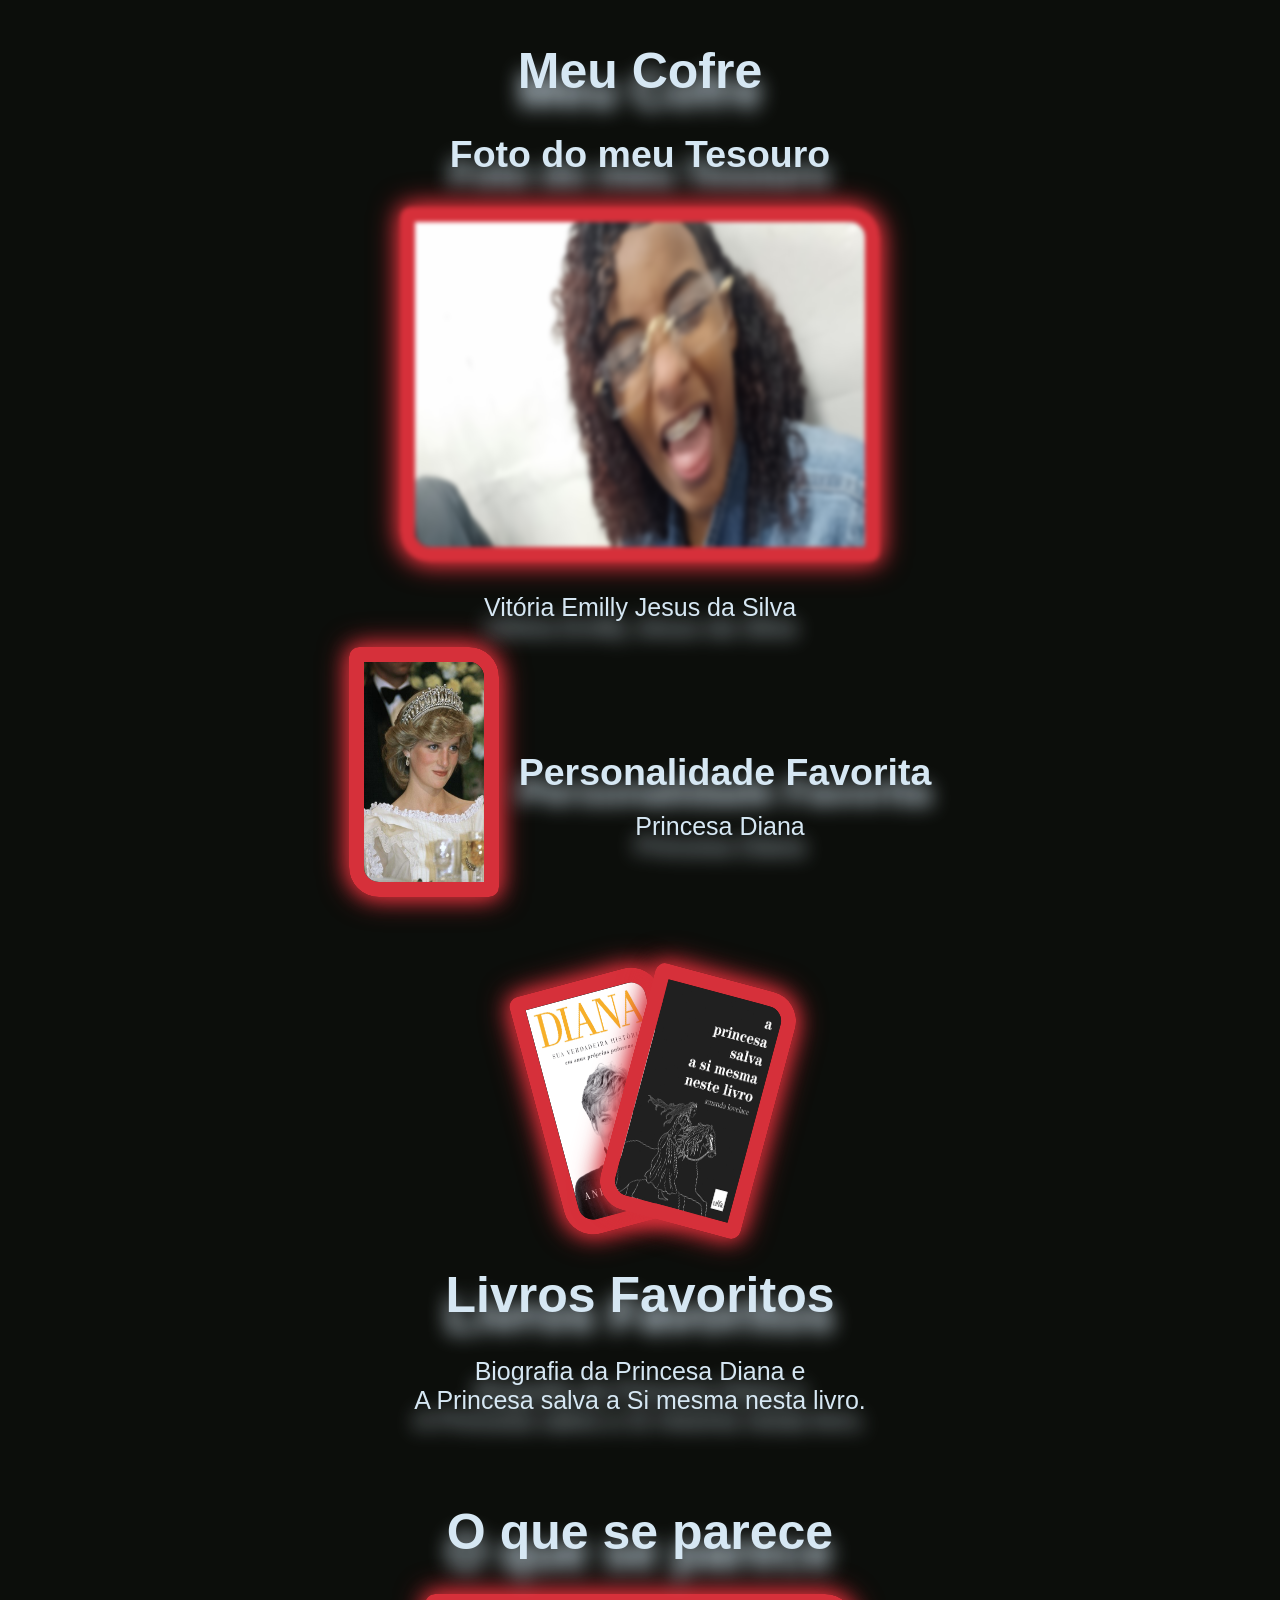
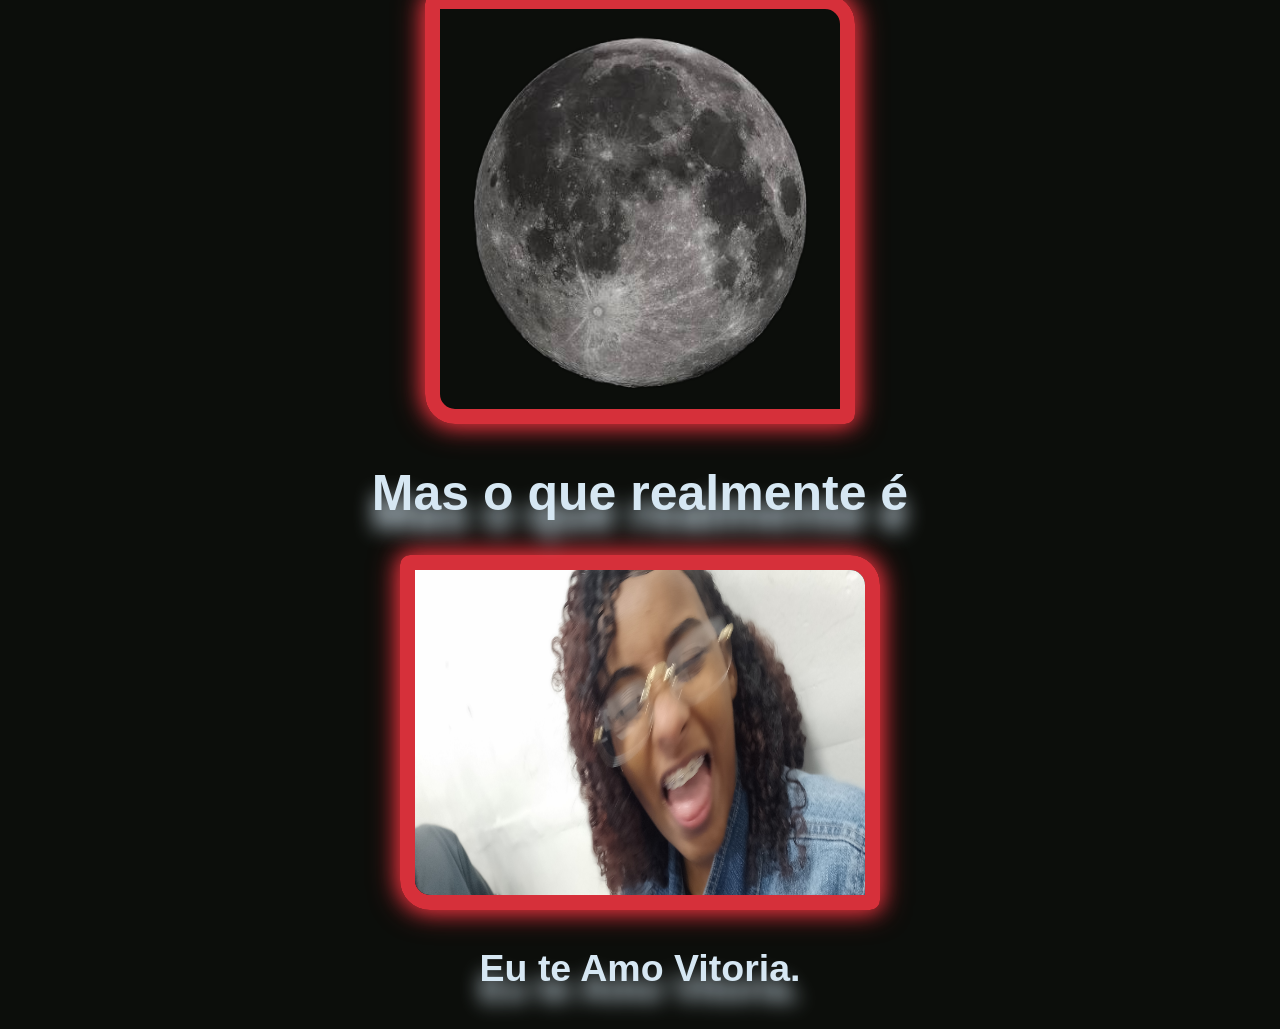
==== index2.html @ 27d06514 "Add files via upload" ====
<!DOCTYPE html>
<html lang="pt-BR">
    <head>
        <meta charset="UTF-8">
        <meta name="viewport" content="width=device-width,initial-scale=1.0">
        <meta name="author" content="Paulo">
        <meta name="description" content="Meu Amor">
        <link rel="stylesheet" href="style2.css">
        <link rel="icon" type="images/png" href="icone.png">
        <title>Meu Amor</title>
    </head>
    <body>
        <div>
            <h1>Meu Cofre</h1>
            <h2>Foto do meu Tesouro</h2>
            <img id="meuamor" src="imagens/meuamor.png" width="450px" height="325px">
            <p>
                Vitória Emilly Jesus da Silva
            </p>
            <div id="pf">
                <img src="imagens/diana.png" width="120px" height="220px">
                <h2>Personalidade Favorita</h2>
            </div>
            <p id="pfnome">
                Princesa Diana
            </p>
            <div id="livros">
                <img id="livro1" src="imagens/livro1.png" width="120px" height="220px">
                <img id="livro2" src="imagens/livro2.png" width="120px" height="220px">
                <h1>Livros Favoritos</h1>
                <p>
                    Biografia da Princesa Diana e<br>
                    A Princesa salva a Si mesma nesta livro.
                </p>
            </div>
            <br>
            <h1>O que se parece</h1>
            <img src="imagens/lua.png" width="400px" height="400px">
            <h1>Mas o que realmente é</h1>
            <img src="imagens/meuamor.png" width="450px" height="325px">
            <h2>Eu te Amo Vitoria.</h2>
        </div>
    </body>
</html>
---- style2.css ----
body {
    display: flex;
    flex-direction: column;
    justify-content: center;
    align-items: center;
    text-align: center;

    font-family:'Gill Sans', 'Gill Sans MT', Calibri, 'Trebuchet MS', sans-serif;
    font-size: 25px;

    background-color: #0C0E0B;
    color: #D6E7F3;

    h1 {
        filter: drop-shadow(0 20px 10px #D6E7F3);
        font-size: 50px;
    }
    h2 {
        filter: drop-shadow(0 20px 10px #D6E7F3);
    }
    p {
        filter: drop-shadow(0 20px 10px #D6E7F3);
    }

    img {
        border: #D6303A solid 15px;
        border-radius: 10px 30px;
        box-shadow: 
        0 0 20px #D6303A,
        0 0 30px #D6303A;
    }
    img:hover {
        border: #D6E7F3 solid 15px;
        box-shadow: 
        0 0 20px #D6E7F3,
        0 0 30px #D6E7F3,
        0 0 40px #D6E7F3;
    }
    #meuamor {
        filter: blur(2px);
    }
    #meuamor:hover {
        filter: blur(0px);
    }

    #pf {
        display: flex;
        flex-direction: row;
        justify-content: center;
        align-items: center;

        gap: 20px;
    }
    #pfnome {
        position: relative;
        left: 80px;
        top: -110px;
    }
    #livro1 {
        position: relative;
        left: 50px;
        transform: rotate(-15deg);
    }
    #livro1:hover {
        transition: 0.5s;
        transform: rotate(-30deg);
    }
    #livro2 {
        position: relative;
        right: 20px;
        transform: rotate(15deg);
    }
    #livro2:hover {
        transition: 0.5s;
        transform: rotate(30deg);
    }
}
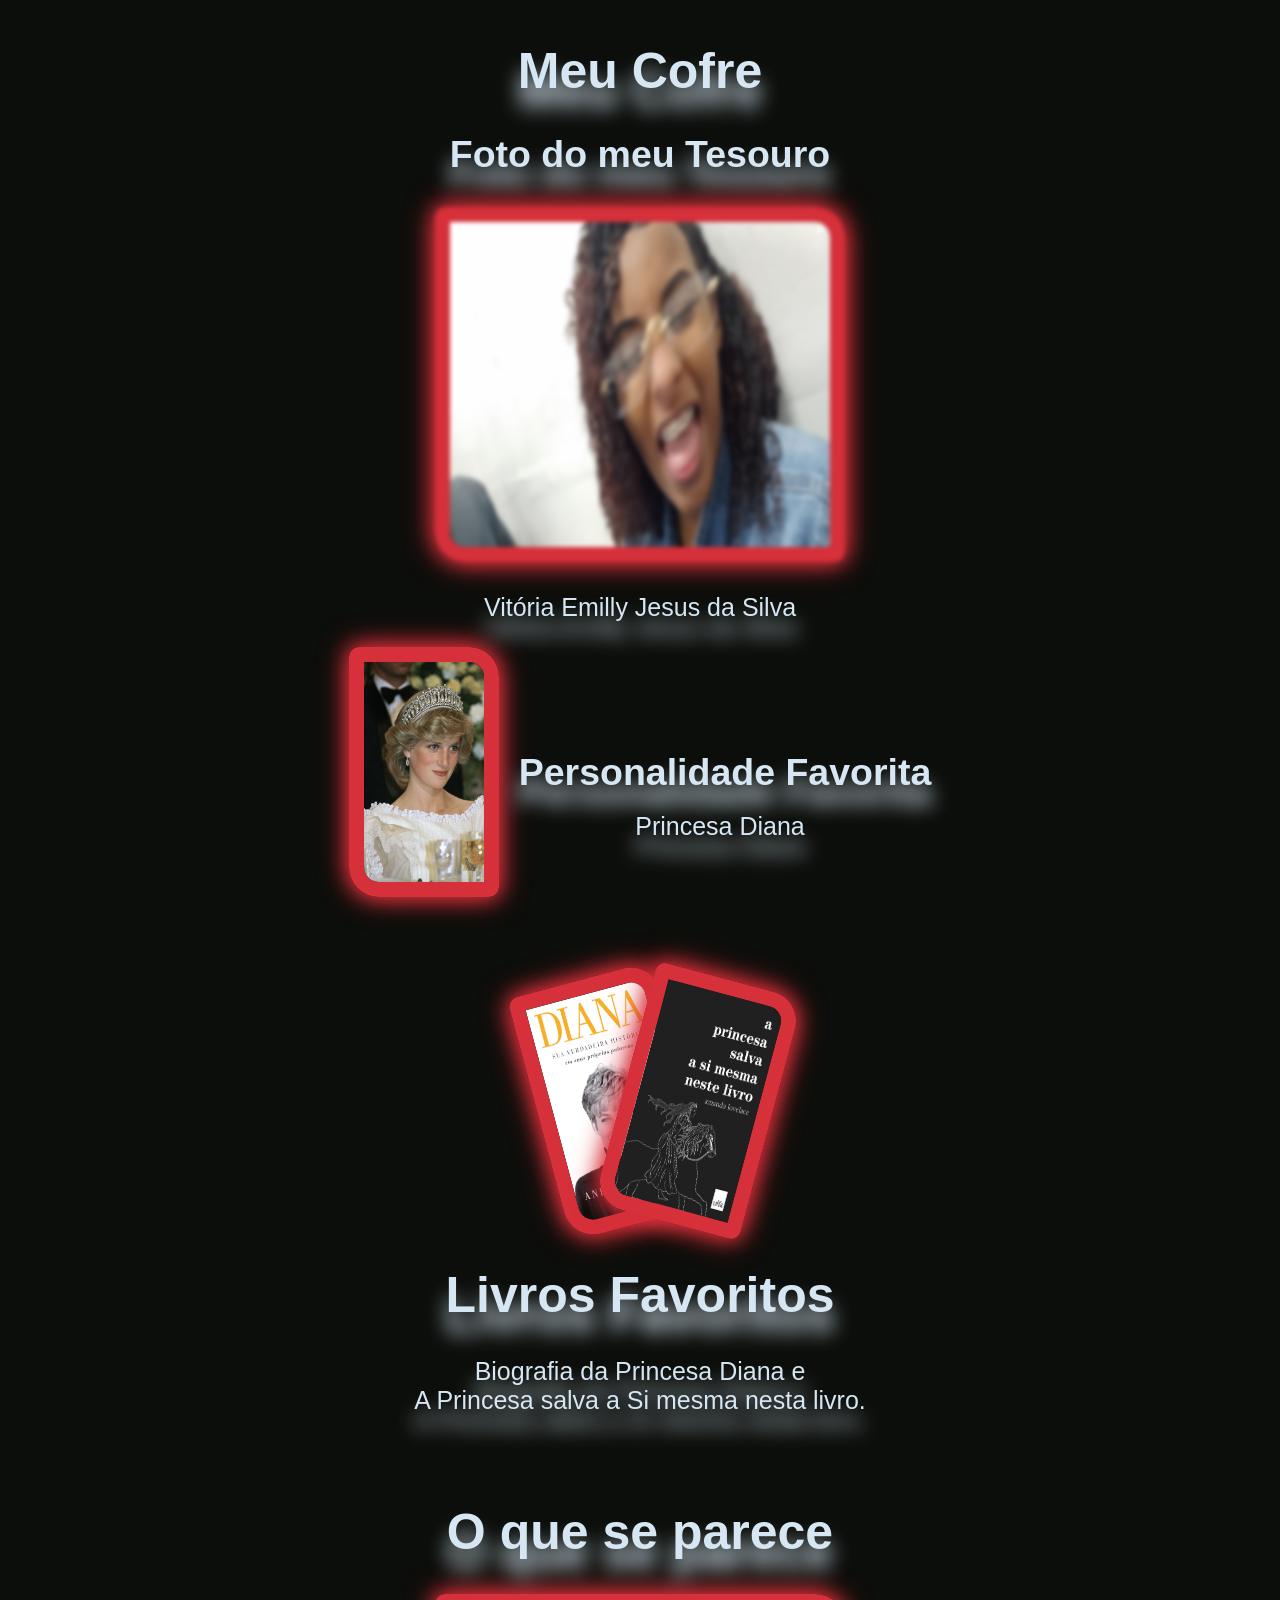
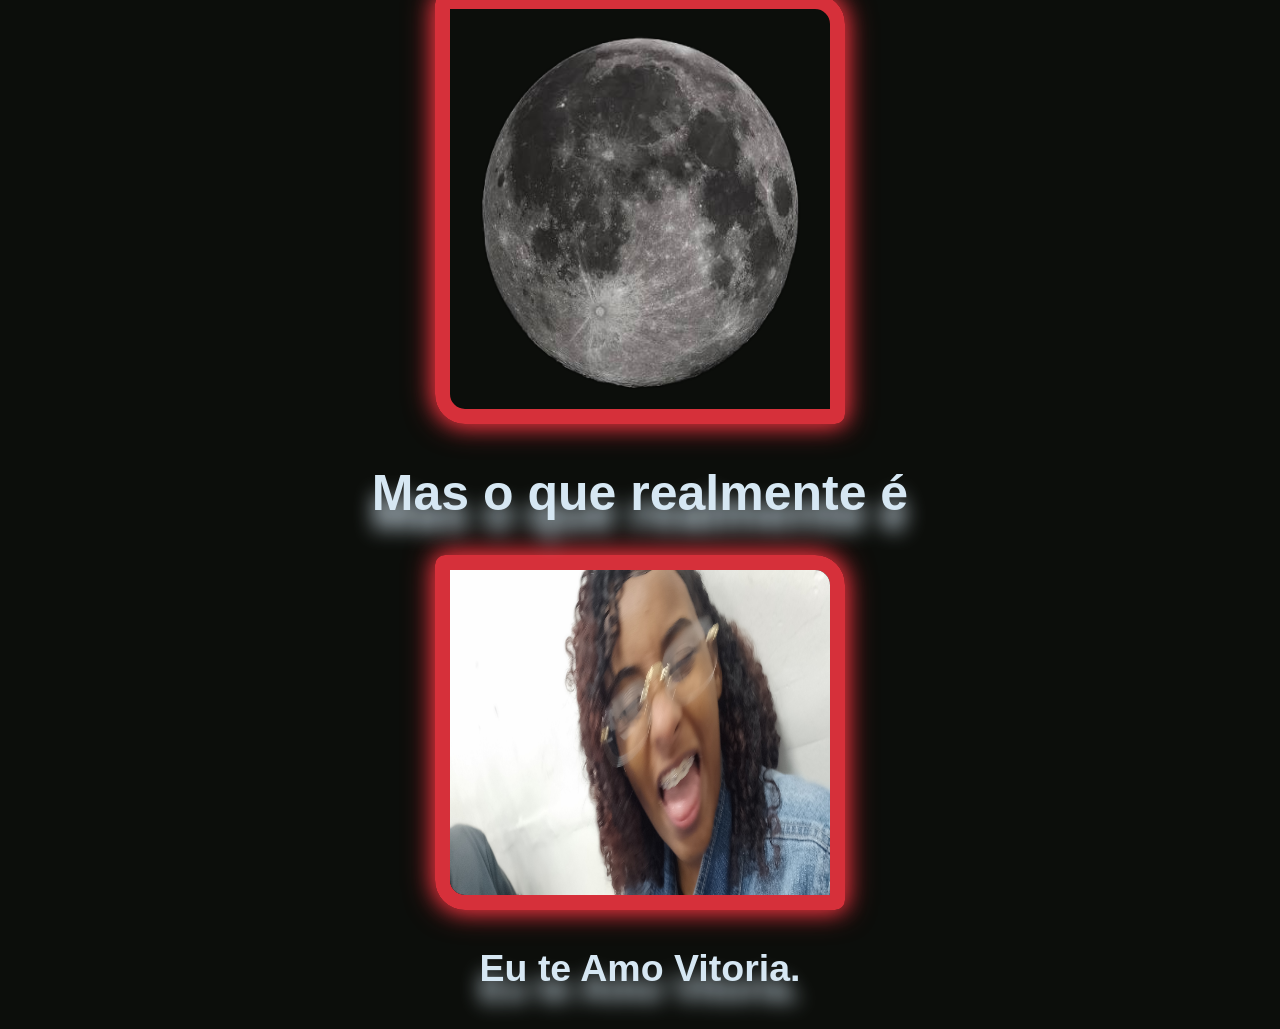
==== commit 898a8f79: "Add files via upload" ====
--- a/index2.html
+++ b/index2.html
@@ -13,7 +13,7 @@
         <div>
             <h1>Meu Cofre</h1>
             <h2>Foto do meu Tesouro</h2>
-            <img id="meuamor" src="imagens/meuamor.png" width="450px" height="325px">
+            <img id="meuamor" src="imagens/meuamor.png" width="380px" height="325px">
             <p>
                 Vitória Emilly Jesus da Silva
             </p>
@@ -35,9 +35,9 @@
             </div>
             <br>
             <h1>O que se parece</h1>
-            <img src="imagens/lua.png" width="400px" height="400px">
+            <img src="imagens/lua.png" width="380px" height="400px">
             <h1>Mas o que realmente é</h1>
-            <img src="imagens/meuamor.png" width="450px" height="325px">
+            <img src="imagens/meuamor.png" width="380px" height="325px">
             <h2>Eu te Amo Vitoria.</h2>
         </div>
     </body>
